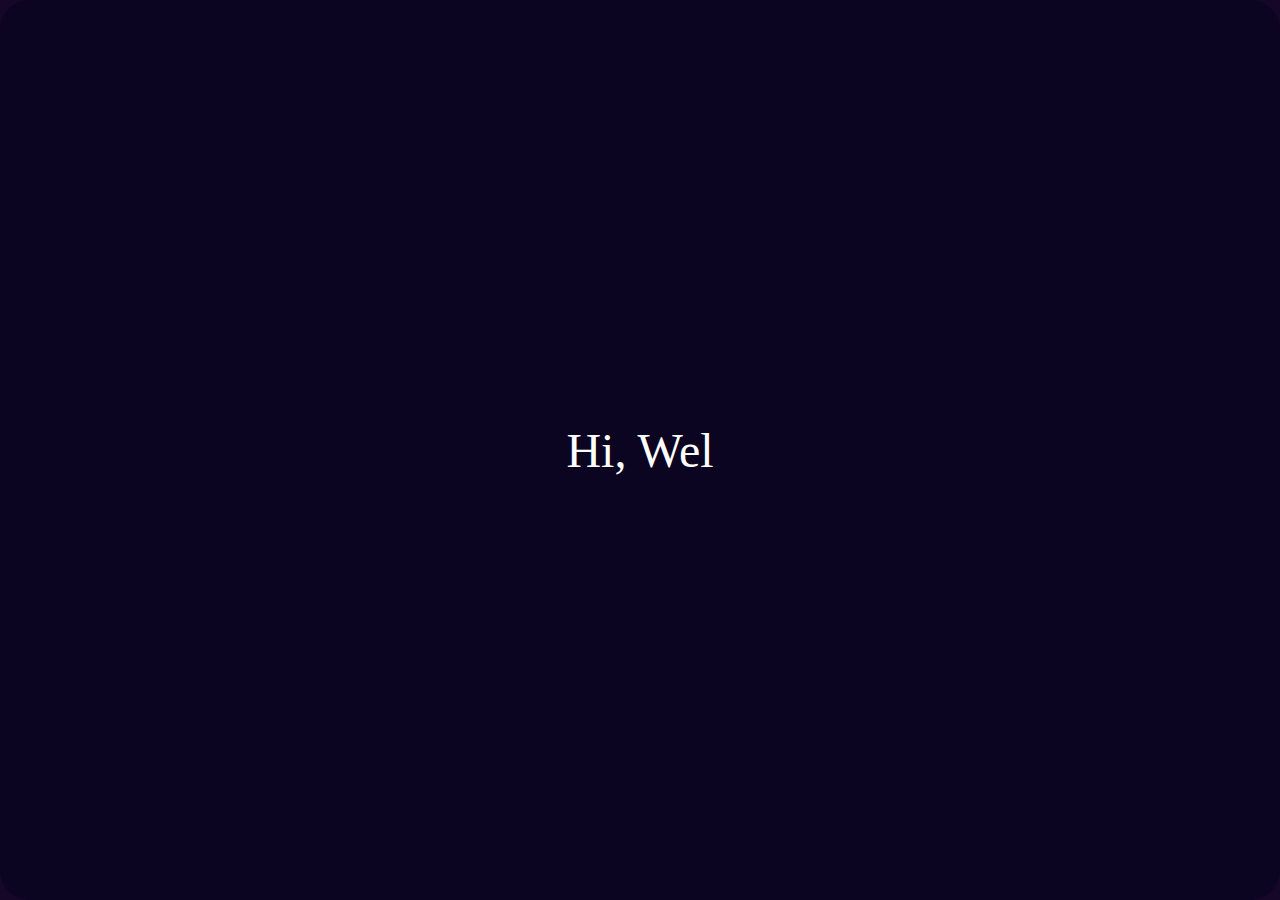
==== index.html @ dc6f1775 "Add files via upload" ====
<!DOCTYPE html>
<html lang="id">
<head>
    <meta charset="UTF-8">
    <meta name="viewport" content="width=device-width, initial-scale=1.0">
    <title>Layar Pembuka</title>
    <link rel="stylesheet" href="style2.css">
</head>
<body>
    <div id="splash-screen">
        <div class="typing-container">
            <p class="typing" id="typing-text">Hi, Welcome!</p>
        </div>
    </div>
    <div id="splash-screen2" style="display: none;">
        <img id="splash1" src="./splash1.png" alt="Logo 1" class="fade-in">
        <img id="splash2" src="./splash2.png" alt="Logo 2" class="fade-out">
    </div>
    <div id="splash-screen3" style="display: none;">
        <!-- Splash screen tambahan -->
    </div>
    <div id="main-content">
        <!-- Konten utama di sini -->
    </div>
    <script>
        function typeWriter(text, element, delay) {
            let i = 0;
            function type() {
                if (i < text.length) {
                    element.innerHTML += text.charAt(i);
                    i++;
                    setTimeout(type, delay);
                }
            }
            type();
        }

        // Mengetik teks pada splash screen pertama
        document.addEventListener("DOMContentLoaded", function() {
            const textElement = document.getElementById("typing-text");
            const text = textElement.textContent;
            textElement.textContent = '';
            typeWriter(text, textElement, 100);

            setTimeout(function() {
                document.getElementById('splash-screen').classList.add('fade-out');
                document.getElementById('splash-screen').style.display = 'none';
                document.getElementById('splash-screen2').style.display = 'flex';
            }, 3000);
        });

        // Transisi dari gambar pertama ke gambar kedua
        setTimeout(function() {
            document.getElementById('splash1').classList.remove('fade-in');
            document.getElementById('splash1').classList.add('fade-out');
            document.getElementById('splash2').classList.remove('fade-out');
            document.getElementById('splash2').classList.add('fade-in');
        }, 5000);

        // Tambahkan kelas fade-out pada splash screen kedua dan alihkan setelah 7 detik
        setTimeout(function() {
            document.getElementById('splash-screen2').classList.add('fade-out');
            document.getElementById('splash-screen2').style.display = 'none';
            document.getElementById('splash-screen3').style.display = 'flex';
        }, 8000);

        // Alihkan ke dashboard setelah 10 detik
        setTimeout(function() {
            window.location.href = "website.html";
        }, 10000);
    </script>
</body>
</html>
---- style2.css ----
html {
    background-color: rgb(22, 7, 41);
}

body {
    font-family: Cambria, Cochin, Georgia, Times, 'Times New Roman', serif;
    display: flex;
    flex-direction: column;
    align-items: center;
    margin: 50px;
    padding: 20px;
    position: relative;
}

#main-content {
    display: none;
    flex-direction: column;
    align-items: center;
    width: 100%;
}

nav {
    display: flex;
    flex-direction: column;
    align-items: flex-start;
    margin-top: 80px;
    width: 100%;
}

.menu-link {
    background: linear-gradient(to left, #172ea0, #9d26d3);
    color: white;
    font-weight: medium;
    font-size: 3rem; /* Adjusted font size */
    padding: 10px 20px; /* Adjusted padding */
    margin: 20px auto; /* Adjusted margin */
    border: none;
    width: 50%;
    cursor: pointer;
    transition: background-color 0.3s;
    text-decoration: none;
    text-align: center;
}

.menu-link:hover, .menu-link.selected, .btn-back:hover {
    background: linear-gradient(to right, #fe9707, #ffe647);
    color: black;
}

.btn-back {
    display: block;
    margin: 30px auto;
    padding: 10px 20px;
    background: linear-gradient(to left, #172ea0, #9d26d3);
    color: white;
    font-weight: bold;
    font-size: 2rem; /* Adjusted font size */
    border: none;
    border-radius: 5px;
    cursor: pointer;
    transition: background-color 0.3s;
}

#splash-screen, #splash-screen2, #splash-screen3 {
    position: fixed;
    top: 0;
    left: 0;
    width: 100%;
    height: 100%;
    display: flex;
    justify-content: center;
    align-items: center;
    background-color: rgb(12, 5, 33);
    opacity: 1;
    transition: opacity 2s ease-out;
}

#splash-screen .typing {
    font-size: 3rem;
    color: white;
    border-right: none;
    animation: blink-caret 0.75s step-end infinite;
    white-space: nowrap;
    overflow: hidden;
}

@keyframes typing {
    from { width: 0; }
    to { width: 100%; }
}

@keyframes blink-caret {
    from, to { border-color: transparent; }
    50% { border-color: white; }
}

#splash-screen2 img, #splash-screen3 img {
    width: 50%;
    position: absolute;
    opacity: 0;
    transition: opacity 2s ease-in-out;
}

#splash-screen2 img.fade-in, #splash-screen3 img.fade-in {
    opacity: 1;
}

#splash-screen2 img.fade-out, #splash-screen3 img.fade-out {
    opacity: 0;
}

* {
    margin: 0;
    padding: 0;
    box-sizing: border-box;
    border-radius: 30px;
}

.section {
    text-align: center;
    width: 90%;
    max-width: 600px;
    padding: 20px;
}

h1 {
    font-size: 6rem; /* Adjusted font size */
    margin-bottom: 20px; /* Reduce margin-bottom */
    text-align: center;
}

h2 {
    font-size: 4rem; /* Adjusted font size */
    margin: 20px 0;
}

h3 {
    font-size: 3rem; /* Adjusted font size */
    margin: 10px 0;
}

p {
    font-size: 1.8rem; /* Adjusted font size */
    text-align: justify;
    padding: 10px;
}

h1, h2, h3, p {
    color: white;
}

.video-box {
    width: 100%;
    margin-top: 30px; 
    padding-bottom: 177.78%;
    position: relative;
    overflow: hidden;
    border-radius: 0;
}

.video-box iframe {
    width: 100%;
    height: 77.78%;
    border: none;
    border-radius: 0;
    position: absolute;
    top: 0;
    left: 0;
    box-sizing: border-box;
}

.section iframe {
    border-radius: 0;
}
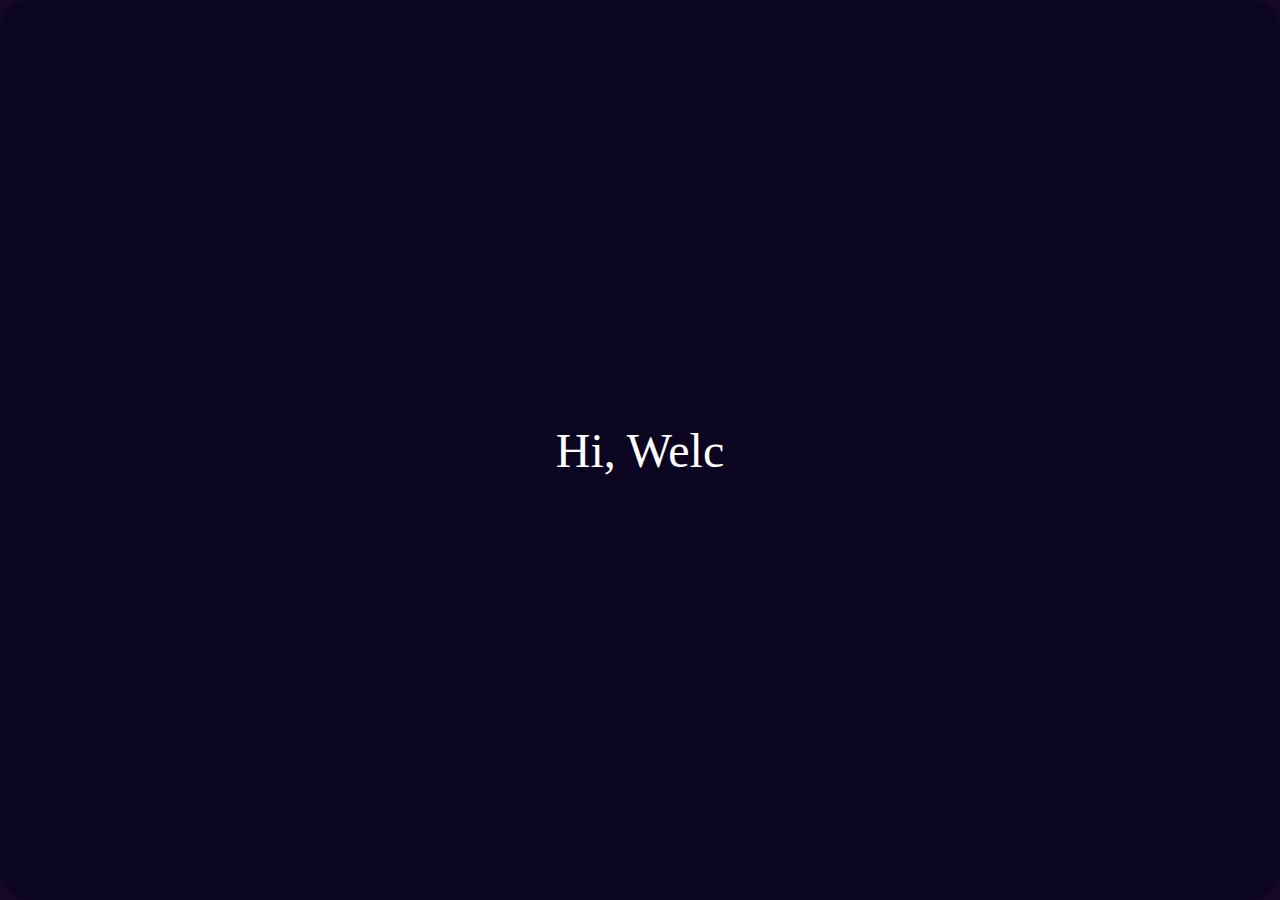
==== commit 7472d1bc: "Update index.html" ====
--- a/index.html
+++ b/index.html
@@ -3,7 +3,7 @@
 <head>
     <meta charset="UTF-8">
     <meta name="viewport" content="width=device-width, initial-scale=1.0">
-    <title>Layar Pembuka</title>
+    <title>Let's Try</title>
     <link rel="stylesheet" href="style2.css">
 </head>
 <body>
